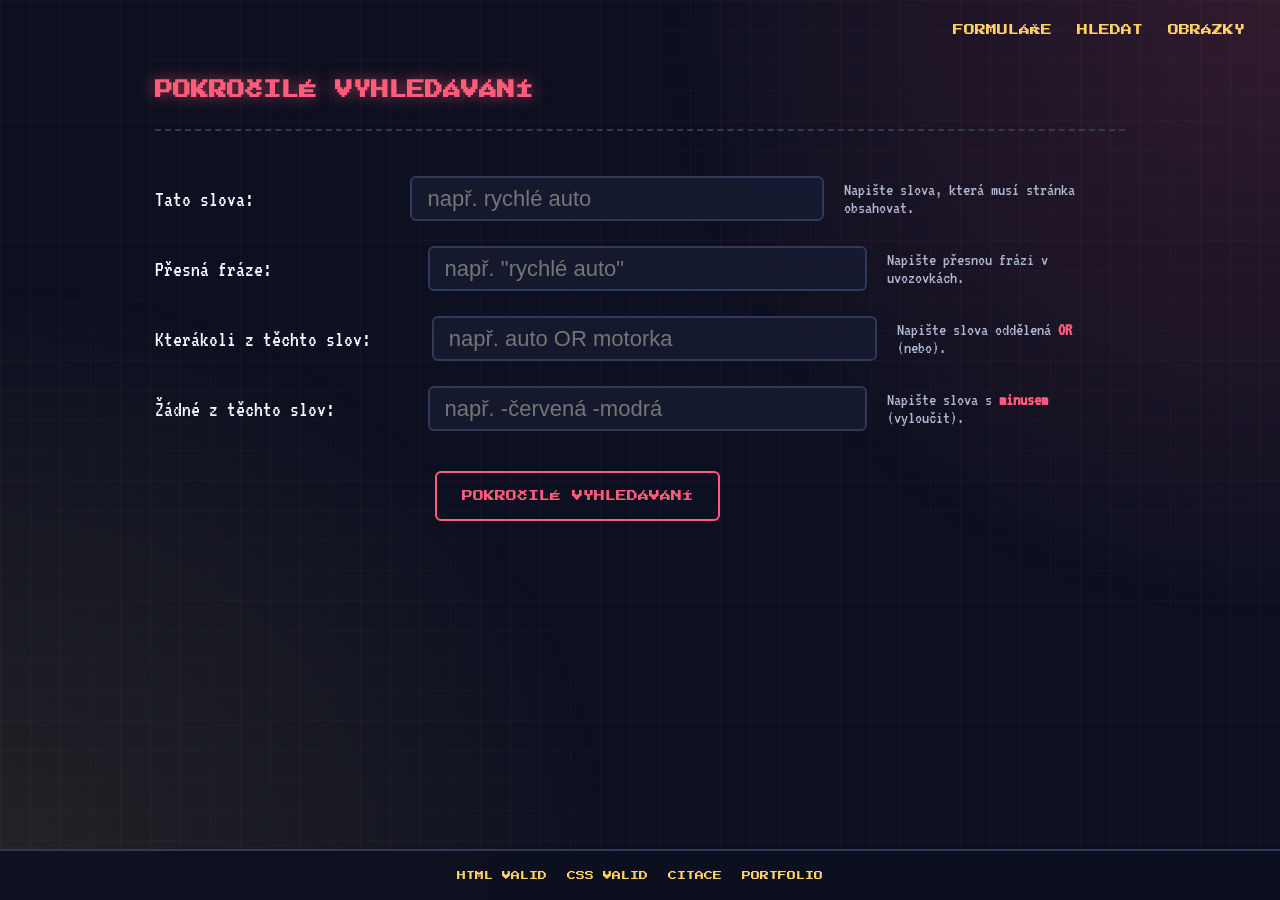
==== advanced.html @ 05901123 "První commit" ====
<!DOCTYPE html>
<html lang="cs">
<head>
    <meta charset="UTF-8">
    <meta name="viewport" content="width=device-width, initial-scale=1.0">
    <title>Google // Pokročilé</title>
    <link rel="icon" type="image/svg+xml" href="favicon.svg">
    <link rel="stylesheet" href="style.css">
</head>
<body>
    <header class="top-nav">
        <div class="nav-right">
            <a href="forms.html">FORMULÁŘE</a>
            <a href="index.html">HLEDAT</a>
            <a href="images.html">OBRÁZKY</a>
        </div>
    </header>

    <main class="advanced-content">
        <h1>POKROČILÉ VYHLEDÁVÁNÍ</h1>
        <hr>

        <form action="https://www.google.com/search" method="GET">
            <div class="advanced-row">
                <label for="as_q">Tato slova:</label>
                <input type="text" name="as_q" id="as_q" placeholder="např. rychlé auto">
                <span class="hint">Napište slova, která musí stránka obsahovat.</span>
            </div>
            <div class="advanced-row">
                <label for="as_epq">Přesná fráze:</label>
                <input type="text" name="as_epq" id="as_epq" placeholder='např. "rychlé auto"'>
                <span class="hint">Napište přesnou frázi v uvozovkách.</span>
            </div>
            <div class="advanced-row">
                <label for="as_oq">Kterákoli z těchto slov:</label>
                <input type="text" name="as_oq" id="as_oq" placeholder="např. auto OR motorka">
                <span class="hint">Napište slova oddělená <b>OR</b> (nebo).</span>
            </div>
            <div class="advanced-row">
                <label for="as_nq">Žádné z těchto slov:</label>
                <input type="text" name="as_nq" id="as_nq" placeholder="např. -červená -modrá">
                <span class="hint">Napište slova s <b>minusem</b> (vyloučit).</span>
            </div>
            <div class="advanced-submit">
                <input type="submit" value="POKROČILÉ VYHLEDÁVÁNÍ">
            </div>
        </form>
    </main>

    <footer class="retro-footer">
        <a href="https://validator.w3.org/nu/?doc=https%3A%2F%2Fdaniel-gorcica.github.io%2Fgooglesearch%2Fadvanced.html" target="_blank">HTML VALID</a>
        <a href="https://jigsaw.w3.org/css-validator/validator?uri=https%3A%2F%2Fdaniel-gorcica.github.io%2Fgooglesearch%2Fadvanced.html&profile=css3svg" target="_blank">CSS VALID</a>
        <a href="https://github.com/daniel-gorcica/googlesearch/blob/main/citace.md" target="_blank">CITACE</a>
        <a href="https://daniel-gorcica.github.io/" target="_blank">PORTFOLIO</a>
    </footer>
</body>
</html>
---- style.css ----
@import url('https://fonts.googleapis.com/css2?family=Press+Start+2P&family=VT323&display=swap');

:root {
    --bg-dark: #0d1020;
    --pink: #ff5c7c;
    --gold: #ffd166;
    --text-light: #f7f7ff;
    --glass: rgba(23, 28, 50, 0.85);
}

* {
    box-sizing: border-box;
    margin: 0;
    padding: 0;
}

body {
    min-height: 100vh;
    display: flex;
    flex-direction: column;
    background-color: var(--bg-dark);
    background-image:
        linear-gradient(rgba(255, 92, 124, 0.05) 1px, transparent 1px),
        linear-gradient(90deg, rgba(255, 92, 124, 0.05) 1px, transparent 1px);
    background-size: 30px 30px;
    color: var(--text-light);
    font-family: 'VT323', monospace;
    font-size: 22px;
    overflow-x: hidden;
}

body::before {
    content: '';
    position: fixed;
    top: 0;
    left: 0;
    right: 0;
    bottom: 0;
    background: radial-gradient(circle at top right, rgba(255, 92, 124, 0.15), transparent 40%),
        radial-gradient(circle at bottom left, rgba(255, 209, 102, 0.1), transparent 40%);
    z-index: -1;
    pointer-events: none;
}

/* === HORNÍ NAVIGACE === */
.top-nav {
    display: flex;
    justify-content: flex-end;
    align-items: center;
    padding: 25px 35px;
}

.nav-right {
    display: flex;
    align-items: center;
    gap: 25px;
}

.top-nav a {
    text-decoration: none;
    color: var(--gold);
    font-family: 'Press Start 2P', monospace;
    font-size: 11px;
    transition: all 0.3s ease;
    position: relative;
}

.top-nav a::after {
    content: '';
    position: absolute;
    bottom: -5px;
    left: 0;
    width: 0%;
    height: 2px;
    background: var(--pink);
    transition: 0.3s ease;
}

.top-nav a:hover {
    color: var(--pink);
    text-shadow: 0 0 10px var(--pink);
}

.top-nav a:hover::after {
    width: 100%;
}

/* === HLAVNÍ OBSAH === */
.main-content {
    flex: 1;
    display: flex;
    flex-direction: column;
    align-items: center;
    justify-content: center;
    margin-top: -50px;
}

/* PIXELOVÉ LOGO */
.pixel-logo {
    font-family: 'Press Start 2P', monospace;
    font-size: 90px;
    margin-bottom: 70px;
    letter-spacing: -4px;
    text-align: center;
    line-height: 1.2;
    animation: float-logo 4s ease-in-out infinite;
}

@keyframes float-logo {

    0%,
    100% {
        transform: translateY(0);
    }

    50% {
        transform: translateY(-10px);
    }
}

.pixel-logo span:nth-child(1) {
    color: #4285f4;
    text-shadow: 0 0 20px #4285f4;
}

.pixel-logo span:nth-child(2) {
    color: #ea4335;
    text-shadow: 0 0 20px #ea4335;
}

.pixel-logo span:nth-child(3) {
    color: #fbbc05;
    text-shadow: 0 0 20px #fbbc05;
}

.pixel-logo span:nth-child(4) {
    color: #4285f4;
    text-shadow: 0 0 20px #4285f4;
}

.pixel-logo span:nth-child(5) {
    color: #34a853;
    text-shadow: 0 0 20px #34a853;
}

.pixel-logo span:nth-child(6) {
    color: #ea4335;
    text-shadow: 0 0 20px #ea4335;
}

/* === VYHLEDÁVACÍ POLE === */
.search-form {
    display: flex;
    flex-direction: column;
    align-items: center;
    width: 100%;
    z-index: 2;
}

.search-bar {
    display: flex;
    align-items: center;
    width: 100%;
    max-width: 650px;
    height: 60px;
    background: var(--glass);
    border: 2px solid #303958;
    border-radius: 8px;
    padding: 0 20px;
    margin-bottom: 35px;
    transition: all 0.4s ease;
    box-shadow: 0 10px 30px rgba(0, 0, 0, 0.5);
}

.search-bar:hover,
.search-bar:focus-within {
    border-color: var(--pink);
    box-shadow: 0 0 25px rgba(255, 92, 124, 0.4);
    transform: translateY(-3px);
}

.search-icon {
    fill: var(--gold);
    width: 26px;
    height: 26px;
    margin-right: 15px;
}

.search-bar input[type="text"] {
    flex: 1;
    height: 100%;
    border: none;
    outline: none;
    font-size: 28px;
    font-family: 'VT323', monospace;
    color: var(--text-light);
    background: transparent;
}

.search-bar input[type="text"]::placeholder {
    color: rgba(247, 247, 255, 0.3);
}

/* === TLAČÍTKA === */
.search-buttons {
    display: flex;
    gap: 20px;
}

.search-buttons input[type="submit"] {
    background-color: transparent;
    border: 2px solid var(--gold);
    border-radius: 6px;
    color: var(--gold);
    font-family: 'Press Start 2P', monospace;
    font-size: 11px;
    padding: 0 25px;
    height: 50px;
    cursor: pointer;
    transition: all 0.3s ease;
}

.search-buttons input[type="submit"]:hover {
    background-color: var(--gold);
    color: var(--bg-dark);
    box-shadow: 0 0 25px var(--gold);
    transform: translateY(-3px);
}

/* === OBRÁZKY === */
.image-search-main {
    margin-top: -20px;
}

.image-logo {
    display: flex;
    align-items: center;
    gap: 20px;
    margin-bottom: 50px;
}

.image-logo .pixel-logo {
    margin-bottom: 0;
    font-size: 50px;
    animation: none;
}

.images-text {
    color: var(--gold);
    font-family: 'Press Start 2P', monospace;
    font-size: 24px;
    text-shadow: 0 0 15px var(--gold);
}

/* === POKROČILÉ === */
.advanced-content,
.form-content {
    width: 100%;
    max-width: 1050px;
    margin: 20px auto;
    padding: 0 40px;
    z-index: 2;
}

.advanced-content h1,
.form-content h1 {
    font-family: 'Press Start 2P', monospace;
    font-size: 18px;
    color: var(--pink);
    margin-bottom: 30px;
    text-shadow: 0 0 15px rgba(255, 92, 124, 0.6);
}

.advanced-content hr,
.form-content hr {
    border: 0;
    border-top: 2px dashed #303958;
    margin-bottom: 45px;
}

.advanced-row {
    display: flex;
    align-items: center;
    margin-bottom: 25px;
}

.advanced-row label {
    width: 280px;
    font-size: 22px;
    color: var(--text-light);
}

.advanced-row input[type="text"] {
    width: 450px;
    height: 45px;
    padding: 0 15px;
    background: var(--glass);
    border: 2px solid #303958;
    border-radius: 6px;
    color: var(--gold);
    font-size: 22px;
    outline: none;
}

.advanced-row input[type="text"]:focus {
    border-color: var(--pink);
    box-shadow: 0 0 15px rgba(255, 92, 124, 0.3);
}

.hint {
    margin-left: 20px;
    font-size: 18px;
    color: #adb5d0;
}

.hint b {
    color: var(--pink);
}

.advanced-submit {
    display: flex;
    margin-left: 280px;
    margin-top: 40px;
}

.advanced-submit input[type="submit"] {
    background-color: transparent;
    border: 2px solid var(--pink);
    color: var(--pink);
    border-radius: 6px;
    padding: 0 25px;
    height: 50px;
    font-family: 'Press Start 2P', monospace;
    font-size: 11px;
    cursor: pointer;
}

.advanced-submit input[type="submit"]:hover {
    background-color: var(--pink);
    color: var(--bg-dark);
    box-shadow: 0 0 25px var(--pink);
}

/* === FORMULÁŘOVÁ STRÁNKA === */
.form-grid {
    display: grid;
    grid-template-columns: 1fr 1fr;
    gap: 30px;
}

.form-group {
    display: flex;
    flex-direction: column;
    gap: 8px;
}

.form-group label {
    color: var(--gold);
    font-family: 'Press Start 2P', monospace;
    font-size: 10px;
}

.form-group input[type="text"],
.form-group input[type="email"],
.form-group input[type="password"],
.form-group input[type="number"],
.form-group input[type="date"],
.form-group select,
.form-group textarea {
    background: var(--glass);
    border: 2px solid #303958;
    border-radius: 6px;
    color: var(--text-light);
    padding: 12px;
    font-family: 'VT323', monospace;
    font-size: 20px;
    outline: none;
}

.form-group input:focus,
.form-group select:focus,
.form-group textarea:focus {
    border-color: var(--pink);
    box-shadow: 0 0 15px rgba(255, 92, 124, 0.3);
}

.form-group input[type="color"] {
    width: 100%;
    height: 50px;
    border: 2px solid #303958;
    background: transparent;
    cursor: pointer;
}

.form-group input[type="range"] {
    width: 100%;
    cursor: pointer;
}

.check-group {
    display: flex;
    gap: 15px;
    flex-wrap: wrap;
    margin-top: 10px;
}

.check-group label {
    color: var(--text-light);
    font-family: 'VT323', monospace;
    font-size: 20px;
    display: flex;
    align-items: center;
    gap: 8px;
    cursor: pointer;
}

.check-group input {
    cursor: pointer;
    width: 20px;
    height: 20px;
    accent-color: var(--pink);
}

fieldset {
    border: 2px dashed #303958;
    padding: 20px;
    border-radius: 8px;
    margin-bottom: 30px;
}

legend {
    color: var(--pink);
    font-family: 'Press Start 2P', monospace;
    font-size: 12px;
    padding: 0 10px;
}

.btn-group {
    display: flex;
    gap: 15px;
    margin-top: 30px;
}

.form-btn {
    background: transparent;
    border: 2px solid var(--gold);
    color: var(--gold);
    padding: 15px 30px;
    font-family: 'Press Start 2P', monospace;
    font-size: 12px;
    cursor: pointer;
    border-radius: 6px;
    transition: 0.3s;
}

.form-btn:hover {
    background: var(--gold);
    color: var(--bg-dark);
}

.form-btn.reset {
    border-color: var(--pink);
    color: var(--pink);
}

.form-btn.reset:hover {
    background: var(--pink);
    color: var(--bg-dark);
}

/* === SPODNÍ PATIČKA === */
.retro-footer {
    display: flex;
    justify-content: center;
    flex-wrap: wrap;
    gap: 20px;
    padding: 20px;
    margin-top: auto;
    background: rgba(13, 16, 32, 0.9);
    border-top: 2px solid #303958;
}

.retro-footer a {
    color: var(--gold);
    text-decoration: none;
    font-family: 'Press Start 2P', monospace;
    font-size: 9px;
    transition: 0.3s;
}

.retro-footer a:hover {
    color: var(--pink);
    text-shadow: 0 0 10px var(--pink);
}

@media (max-width: 768px) {
    .pixel-logo {
        font-size: 45px;
        letter-spacing: -2px;
        margin-bottom: 40px;
    }

    .image-logo .pixel-logo {
        font-size: 30px;
    }

    .form-grid {
        grid-template-columns: 1fr;
    }
}
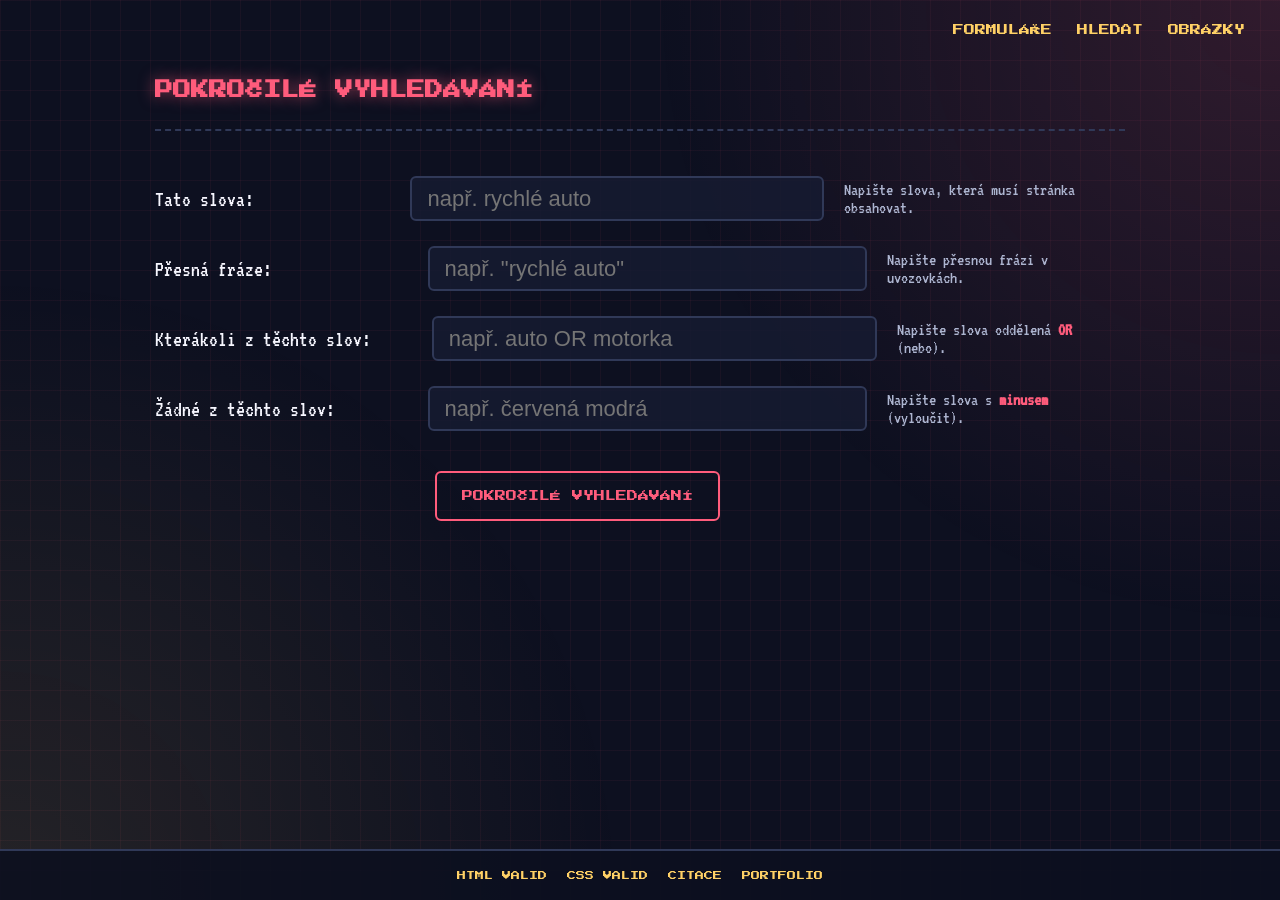
==== commit ff76e934: "Update forms and images pages: enhance form inputs with required attributes and improve image search" ====
--- a/advanced.html
+++ b/advanced.html
@@ -37,8 +37,8 @@
                 <span class="hint">Napište slova oddělená <b>OR</b> (nebo).</span>
             </div>
             <div class="advanced-row">
-                <label for="as_nq">Žádné z těchto slov:</label>
-                <input type="text" name="as_nq" id="as_nq" placeholder="např. -červená -modrá">
+                <label for="as_eq">Žádné z těchto slov:</label>
+                <input type="text" name="as_eq" id="as_eq" placeholder="např. červená modrá">
                 <span class="hint">Napište slova s <b>minusem</b> (vyloučit).</span>
             </div>
             <div class="advanced-submit">
